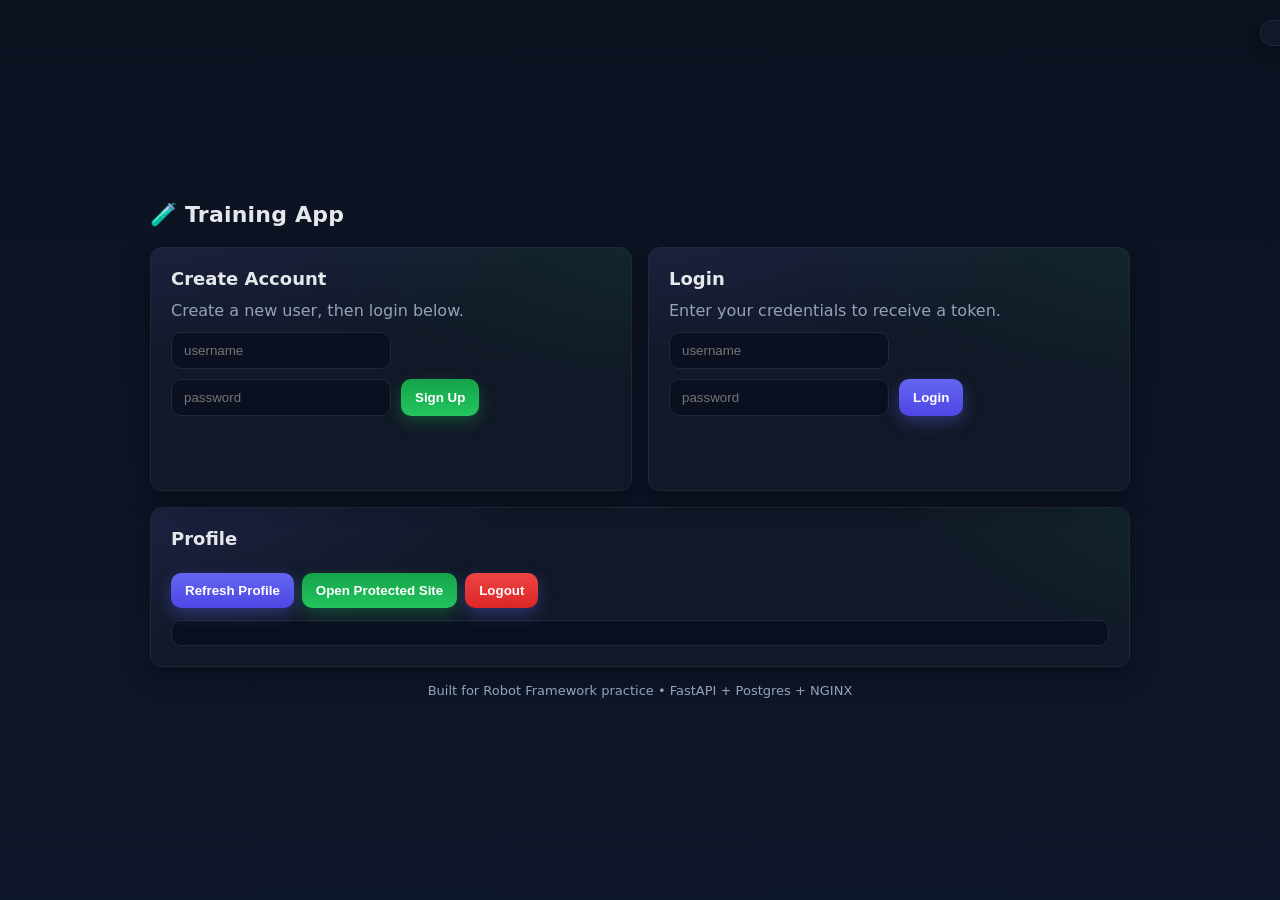
==== frontend/src/index.html @ 3b6c7753 "initial commit" ====
<html>
<head>
    <title>Training App</title>
    <link rel="icon" href="data:image/svg+xml,<svg xmlns='http://www.w3.org/2000/svg' viewBox='0 0 16 16'><text y='14' font-size='14'>🧪</text></svg>">
    <meta charset="utf-8">
    <meta name="viewport" content="width=device-width, initial-scale=1">
    <style>
        :root {
            --bg: #0f172a;
            --panel: #111827;
            --muted: #94a3b8;
            --text: #e5e7eb;
            --accent: #6366f1;
            --accent-2: #22c55e;
            --danger: #ef4444;
            --border: #1f2937;
            --shadow: 0 10px 25px rgba(0,0,0,0.35);
            --radius: 12px;
        }
        * { box-sizing: border-box; }
        body {
            font-family: ui-sans-serif, system-ui, -apple-system, Segoe UI, Roboto, Helvetica, Arial, "Apple Color Emoji", "Segoe UI Emoji";
            margin: 0;
            background: linear-gradient(180deg, #0b1220, #0f172a);
            color: var(--text);
            min-height: 100vh;
            display: flex;
            align-items: center;
            justify-content: center;
            padding: 24px;
        }
        .container {
            width: 100%;
            max-width: 980px;
        }
        header {
            display: flex;
            align-items: center;
            justify-content: space-between;
            margin-bottom: 20px;
        }
        .brand {
            font-size: 22px;
            font-weight: 700;
            letter-spacing: 0.2px;
        }
        .grid {
            display: grid;
            grid-template-columns: 1fr;
            gap: 16px;
        }
        @media (min-width: 860px) {
            .grid {
                grid-template-columns: 1fr 1fr;
            }
        }
        .card {
            background: radial-gradient(1200px 500px at -10% -30%, rgba(99,102,241,0.18), transparent 40%),
                        radial-gradient(900px 400px at 120% -20%, rgba(34,197,94,0.12), transparent 50%),
                        var(--panel);
            border: 1px solid var(--border);
            border-radius: var(--radius);
            box-shadow: var(--shadow);
            padding: 20px;
        }
        h1 { margin: 0 0 4px; font-size: 28px; }
        h2 { margin: 0 0 12px; font-size: 18px; font-weight: 700; }
        p.hint { color: var(--muted); margin: 0 0 12px; }
        form { display: flex; gap: 10px; flex-wrap: wrap; }
        input {
            background: #0b1020;
            color: var(--text);
            border: 1px solid var(--border);
            padding: 10px 12px;
            border-radius: 10px;
            outline: none;
            width: 220px;
        }
        input:focus { border-color: #2f3b57; box-shadow: 0 0 0 3px rgba(99,102,241,0.18); }
        .btn {
            appearance: none;
            border: none;
            padding: 10px 14px;
            border-radius: 10px;
            background: linear-gradient(180deg, var(--accent), #4f46e5);
            color: white;
            font-weight: 600;
            cursor: pointer;
            box-shadow: 0 6px 16px rgba(99,102,241,0.35);
            transition: transform 0.08s ease, filter 0.2s ease;
        }
        .btn:hover { filter: brightness(1.05); }
        .btn:active { transform: translateY(1px); }
        .btn.secondary { background: linear-gradient(180deg, #16a34a, var(--accent-2)); box-shadow: 0 6px 16px rgba(34,197,94,0.28); }
        .section-title { display: flex; align-items: center; gap: 8px; }
        .result { margin-top: 10px; min-height: 22px; font-weight: 600; }
        .success { color: #4ade80; }
        .error { color: var(--danger); }
        .profile-display {
            margin-top: 12px;
            padding: 16px;
            background: #0b1020;
            border: 1px solid var(--border);
            border-radius: 10px;
            display: none;
        }
        .profile-display.show { display: block; }
        .profile-display .username {
            font-size: 18px;
            font-weight: 700;
            color: var(--accent);
            margin-bottom: 8px;
        }
        .profile-display .status {
            color: var(--muted);
            font-size: 14px;
        }
        .notification {
            position: fixed;
            top: 20px;
            right: 20px;
            background: var(--panel);
            border: 1px solid var(--border);
            border-radius: var(--radius);
            padding: 12px 16px;
            box-shadow: var(--shadow);
            z-index: 1000;
            max-width: 300px;
            transform: translateX(100%);
            transition: transform 0.3s ease;
        }
        .notification.show { transform: translateX(0); }
        .notification.error { border-color: var(--danger); color: var(--danger); }
        .notification.success { border-color: var(--accent-2); color: var(--accent-2); }
        pre {
            margin: 10px 0 0;
            background: #0b1020;
            border: 1px solid var(--border);
            border-radius: 10px;
            padding: 12px;
            overflow: auto;
        }
        footer { margin-top: 16px; text-align: center; color: var(--muted); font-size: 13px; }
    </style>
    </head>
<body>
    <div id="notification" class="notification"></div>
    <div class="container">
        <header>
            <div class="brand">🧪 Training App</div>
        </header>

        <div class="grid">
            <section class="card">
                <div class="section-title">
                    <h2>Create Account</h2>
                </div>
                <p class="hint">Create a new user, then login below.</p>
                <form>
                    <input id="reg_username" placeholder="username">
                    <input id="reg_password" type="password" placeholder="password">
                    <button class="btn secondary" type="button" onclick="register()">Sign Up</button>
                </form>
                <p id="register_result" class="result"></p>
            </section>

            <section class="card">
                <div class="section-title">
                    <h2>Login</h2>
                </div>
                <p class="hint">Enter your credentials to receive a token.</p>
                <form>
                    <input id="username" placeholder="username">
                    <input id="password" type="password" placeholder="password">
                    <button class="btn" type="button" onclick="login()">Login</button>
                </form>
                <p id="result" class="result"></p>
            </section>
        </div>

        <section class="card" style="margin-top:16px;">
            <div class="section-title">
                <h2>Profile</h2>
            </div>
            <div id="profile_display" class="profile-display">
                <div class="username" id="profile_username">-</div>
                <div class="status" id="profile_status">Not logged in</div>
            </div>
            <div style="margin-top: 12px; display: flex; gap: 8px; flex-wrap: wrap;">
                <button class="btn" type="button" onclick="fetchMe()">Refresh Profile</button>
                <button class="btn secondary" type="button" onclick="openProtected()">Open Protected Site</button>
                <button class="btn" type="button" onclick="logout()" style="background: linear-gradient(180deg, var(--danger), #dc2626);">Logout</button>
            </div>
            <pre id="me" style="margin-top: 12px;"></pre>
        </section>

        <footer>
            Built for Robot Framework practice • FastAPI + Postgres + NGINX
        </footer>
    </div>
    <script src="app.js?v=6"></script>
</body>
</html>
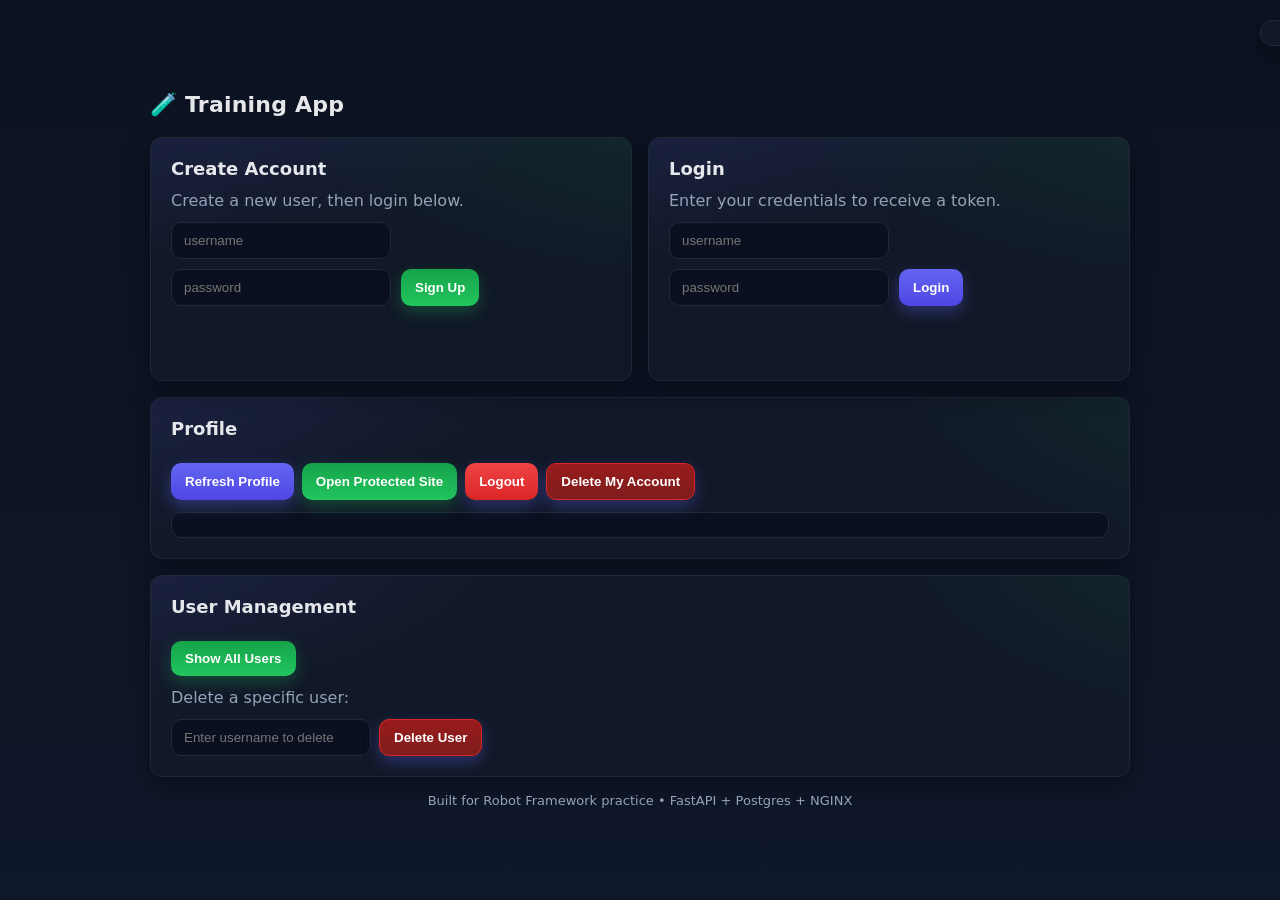
==== commit 976af037: "app update" ====
--- a/frontend/src/index.html
+++ b/frontend/src/index.html
@@ -133,6 +133,62 @@
         .notification.show { transform: translateX(0); }
         .notification.error { border-color: var(--danger); color: var(--danger); }
         .notification.success { border-color: var(--accent-2); color: var(--accent-2); }
+        .modal {
+            display: none;
+            position: fixed;
+            top: 0;
+            left: 0;
+            right: 0;
+            bottom: 0;
+            background: rgba(0, 0, 0, 0.7);
+            z-index: 2000;
+            align-items: center;
+            justify-content: center;
+        }
+        .modal.show { display: flex; }
+        .modal-content {
+            background: var(--panel);
+            border: 1px solid var(--border);
+            border-radius: var(--radius);
+            padding: 24px;
+            max-width: 400px;
+            width: 90%;
+            box-shadow: var(--shadow);
+        }
+        .modal-title {
+            font-size: 20px;
+            font-weight: 700;
+            margin-bottom: 12px;
+            color: var(--text);
+        }
+        .modal-message {
+            color: var(--muted);
+            margin-bottom: 20px;
+            line-height: 1.5;
+        }
+        .modal-actions {
+            display: flex;
+            gap: 10px;
+            justify-content: flex-end;
+        }
+        .modal-btn {
+            padding: 10px 20px;
+            border-radius: 10px;
+            border: none;
+            font-weight: 600;
+            cursor: pointer;
+            transition: filter 0.2s ease;
+        }
+        .modal-btn:hover { filter: brightness(1.05); }
+        .modal-btn:active { transform: translateY(1px); }
+        .modal-btn-cancel {
+            background: var(--border);
+            color: var(--text);
+        }
+        .modal-btn-confirm {
+            background: linear-gradient(180deg, var(--danger), #dc2626);
+            color: white;
+        }
         pre {
             margin: 10px 0 0;
             background: #0b1020;
@@ -146,6 +202,16 @@
     </head>
 <body>
     <div id="notification" class="notification"></div>
+    <div id="confirmModal" class="modal">
+        <div class="modal-content">
+            <div class="modal-title" id="modalTitle">Confirm Action</div>
+            <div class="modal-message" id="modalMessage"></div>
+            <div class="modal-actions">
+                <button class="modal-btn modal-btn-cancel" onclick="closeModal()">Cancel</button>
+                <button class="modal-btn modal-btn-confirm" id="modalConfirmBtn" onclick="confirmModalAction()">Confirm</button>
+            </div>
+        </div>
+    </div>
     <div class="container">
         <header>
             <div class="brand">🧪 Training App</div>
@@ -191,14 +257,32 @@
                 <button class="btn" type="button" onclick="fetchMe()">Refresh Profile</button>
                 <button class="btn secondary" type="button" onclick="openProtected()">Open Protected Site</button>
                 <button class="btn" type="button" onclick="logout()" style="background: linear-gradient(180deg, var(--danger), #dc2626);">Logout</button>
+                <button class="btn" type="button" onclick="deleteAccount()" style="background: linear-gradient(180deg, #991b1b, #7f1d1d); border: 1px solid #dc2626;">Delete My Account</button>
             </div>
             <pre id="me" style="margin-top: 12px;"></pre>
+        </section>
+
+        <section class="card" style="margin-top:16px;">
+            <div class="section-title">
+                <h2>User Management</h2>
+            </div>
+            <div style="margin-top: 12px; display: flex; gap: 8px; flex-wrap: wrap; align-items: center;">
+                <button class="btn secondary" type="button" onclick="listUsers()">Show All Users</button>
+            </div>
+            <div id="users_list" style="margin-top: 12px;"></div>
+            <div style="margin-top: 12px;">
+                <p class="hint">Delete a specific user:</p>
+                <div style="display: flex; gap: 8px; flex-wrap: wrap; align-items: center;">
+                    <input id="delete_username" placeholder="Enter username to delete" style="width: 200px;">
+                    <button class="btn" type="button" onclick="deleteUser()" style="background: linear-gradient(180deg, #991b1b, #7f1d1d); border: 1px solid #dc2626;">Delete User</button>
+                </div>
+            </div>
         </section>
 
         <footer>
             Built for Robot Framework practice • FastAPI + Postgres + NGINX
         </footer>
     </div>
-    <script src="app.js?v=6"></script>
+    <script src="app.js?v=7"></script>
 </body>
 </html>
